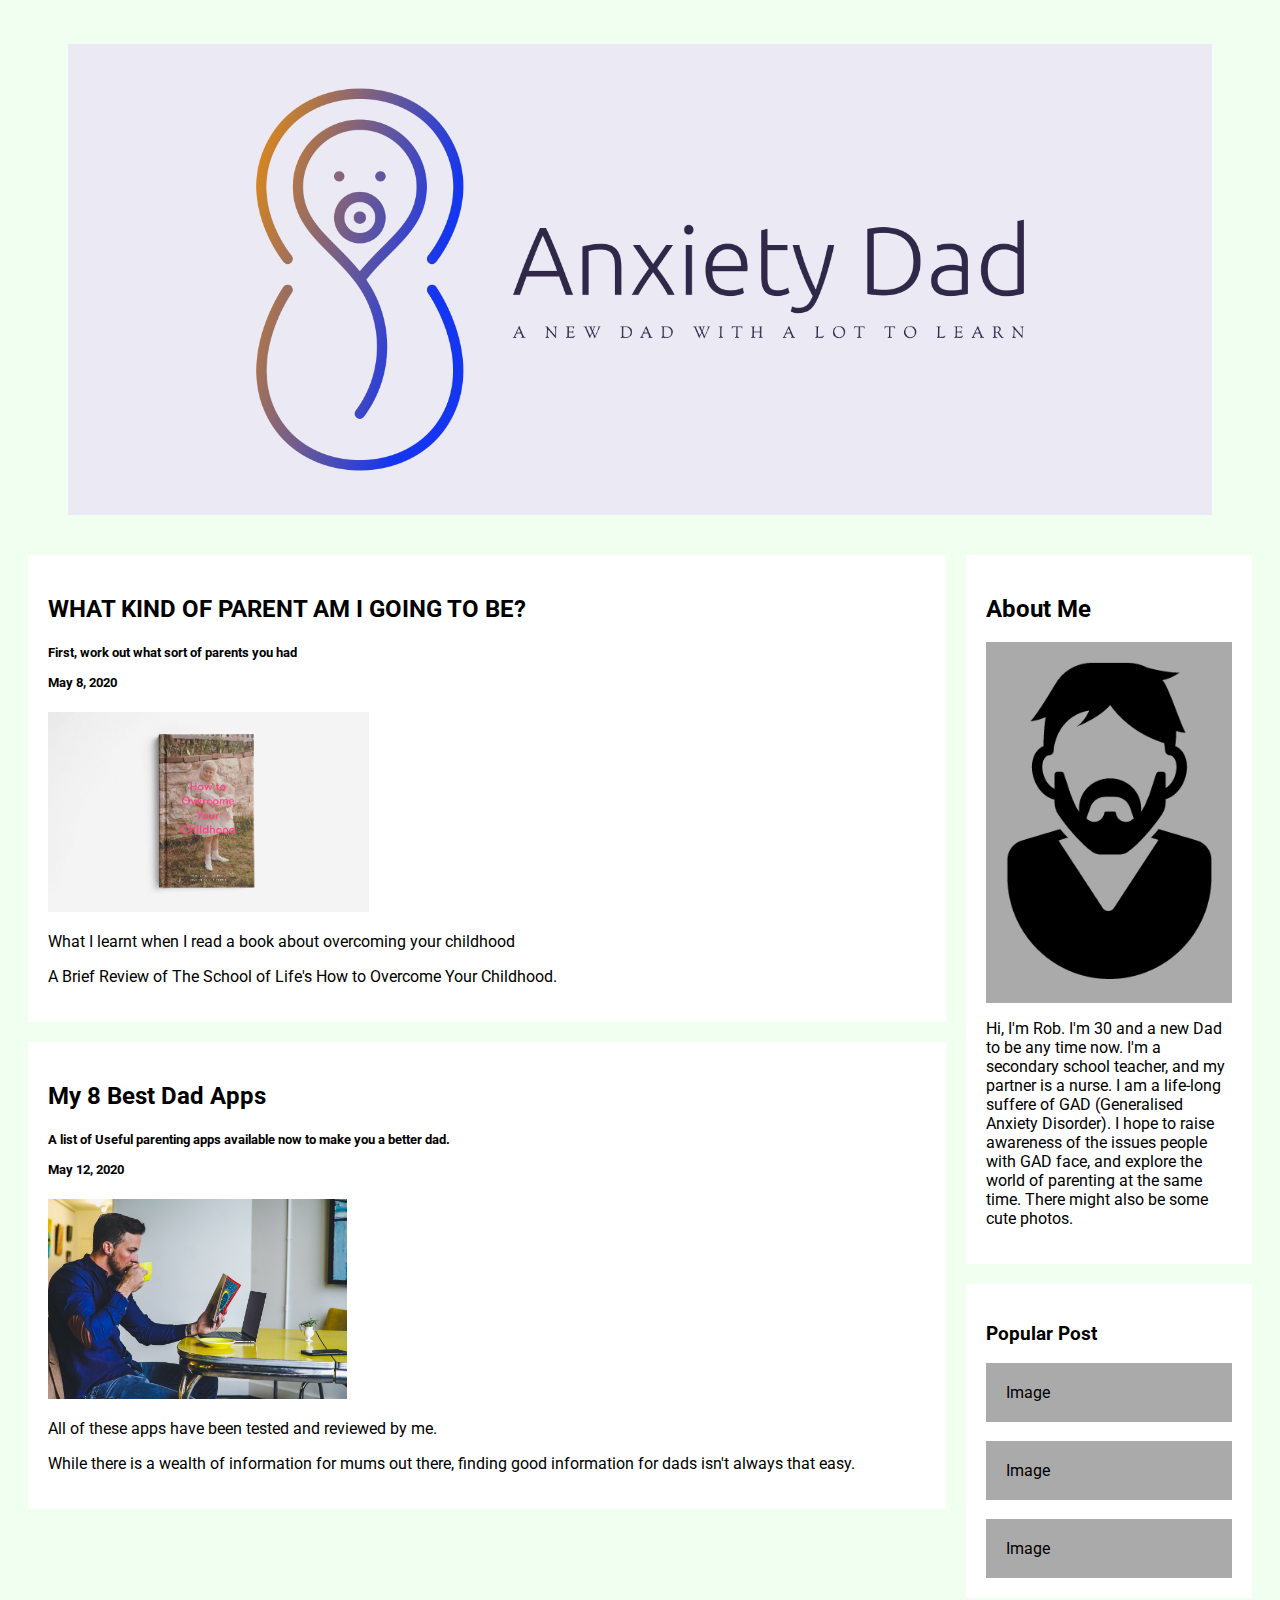
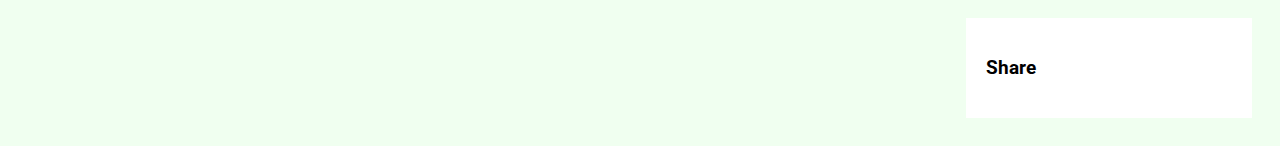
==== index.html @ d39fd31b "Update index.html" ====
<!DOCTYPE html>
<html>
<head>
<meta name="viewport" content="width=device-width, initial-scale=1">
<link rel="stylesheet" type="text/css" href="teststyles.css"  
<html lang="en"> 
<meta charset="UTF-8"/>
<title>Anxiety Dad: A Blog About Being a New Dad, Parenting and GAD (Generalised Anxiety Disorder)</title>
<meta name="description" content="Tips, thoughts and reflections on what it is to be a dad today. Blog posts about handy products, parenting books and coping with anxiety." />
<link href="https://fonts.googleapis.com/css2?family=Roboto:wght@300&display=swap" rel="stylesheet">
<!-- this is to check google listing etc. Remove if it causes problems -->
<meta name="google-site-verification" content="MI1W4XKkHWez48zk3gzHYpveKZctPLVDcquFcR_EnJA" />
</head>
<body>

<div class="logoimg">  
  <figure> <img src="Anxiety Dad Blog/Logos/Logo.png"   
  height="400px" width="100%"  
  border="0px" alt="Anxiety Dad"
  </figure>  
</div>

<div class="row">
  <div class="leftcolumn">
    <div class="card">
      <h2> <a href="Anxiety Dad Blog/Blog posts/Blogpost1.html" target="_blank"> WHAT KIND OF PARENT AM I GOING TO BE?</h2> 
      <h5>First, work out what sort of parents you had</br></br> May 8, 2020</h5>  
      <div class="img" 
	   <figure> <img src="Anxiety Dad Blog/Blog posts/How to Overcome Your Childhood Cover.jpg" style="height:200px;"> </div>
	   </figure>
      <p>What I learnt when I read a book about overcoming your childhood</p>
      <p>A Brief Review of The School of Life's How to Overcome Your Childhood.</p>
    </a> 
	</div>
    <div class="card">
      <h2> <a href="Best dad apps/8_Best_Dad_Apps_2020.html" target="_blank"> My 8 Best Dad Apps</h2>
      <h5>A list of Useful parenting apps available now to make you a better dad.
	      <br><br> May 12, 2020</h5>
      <div class="img" 
	   <figure> <img src="Best dad apps/8_Best_Dad_Apps_Pic.jpg" alt="Best_Dad_Apps_Pic" style="height:200px;"> </div>
	   </figure>
      <p>All of these apps have been tested and reviewed by me.</p>
      <p>While there is a wealth of information for mums out there, finding good information for dads isn't always that easy.</p>
    </div>
  </div>
  <div class="rightcolumn">
    <div class="card">
      <h2>About Me</h2>
      <div class="fakeimg" style="width:100%;"
	    <figure> <img src="Robface.png" alt="Anxiety_Dad"> </div>
	   </figure>
      <p>Hi, I'm Rob. I'm 30 and a new Dad to be any time now. I'm a secondary school teacher, and my partner is a nurse. I am a life-long suffere of GAD (Generalised Anxiety Disorder). I hope to raise awareness of the issues people with GAD face, and explore the world of parenting at the same time. There might also be some cute photos.</p>
    </div>
    <div class="card">
      <h3>Popular Post</h3>
      <div class="fakeimg">Image</div><br>
      <div class="fakeimg">Image</div><br>
      <div class="fakeimg">Image</div>
    </div>
    <div class="card">
      <h3>Share</h3>
      <!-- AddToAny BEGIN -->
<div class="a2a_kit a2a_kit_size_32 a2a_default_style" data-a2a-title="Anxiety Dad">
<a class="a2a_dd" href="https://www.addtoany.com/share"></a>
<a class="a2a_button_facebook"></a>
<a class="a2a_button_twitter"></a>
<a class="a2a_button_email"></a>
<a class="a2a_button_whatsapp"></a>
<a class="a2a_button_reddit"></a>
<a class="a2a_button_blogger"></a>
<a class="a2a_button_google_gmail"></a>
</div>
<script async src="https://static.addtoany.com/menu/page.js"></script>
<!-- AddToAny END -->
    </div>
  </div>
</div>

</body>
</html>
---- teststyles.css ----
* {
  box-sizing: border-box;
}

img {
  max-width: 100%;
  height: auto;
} 

/* Add a gray #f1f1f1 background color with some padding */
body {
  font-family: Roboto;
  padding: 20px;
  background: #F0FFF0;
}

/* Header/Blog Title */
.header {
  padding: 0px;
  font-size: 40px;
  text-align: center;
  background: white;
}

/* Logo image */
.logoimg {
  background-color: #F0FFF0;
  width: 100%;
  padding: 0px;
} 

.logoimg {
	max-width: 100%;
  max-height: auto;
  display: block;
} 

/* Blog top image */
.blogtopimg {
  background-color: #FFFFFF;
  width: 40%;
  height: auto;
  padding: 0px;
  display: block;
} 


a:link {
  text-decoration: none;
  color: black;
} 
a:visited {
  text-decoration: none;
  color: black;
}

a:hover {
  text-decoration: underline;
color: black;  
}

a:active {
  text-decoration: underline;
  color: black;
} 

/* Create two unequal columns that floats next to each other */
/* Left column */
.leftcolumn {   
  float: left;
  width: 75%;
}

/* Right column */
.rightcolumn {
  float: left;
  width: 25%;
  padding-left: 20px;
}

/* Fake image */
.fakeimg {
  background-color: #aaa;
  width: 100%;
  padding: 20px;
}

/* Add a card effect for articles */
.card {
   background-color: white;
   padding: 20px;
   margin-top: 20px;
}

/* Clear floats after the columns */
.row:after {
  content: "";
  display: table;
  clear: both;
}

/* Footer */
.footer {
  padding: 20px;
  text-align: center;
  background: #ddd;
  margin-top: 20px;
}

/* Blog Titles */
.blogtitle {
  padding: 20px;
  text-align: left;
  background: #ddd;
  margin-top: 20px;
} 

/* Responsive layout - when the screen is less than 800px wide, make the two columns stack on top of each other instead of next to each other */
@media screen and (max-width: 800px) {
  .leftcolumn, .rightcolumn {   
    width: 100%;
    padding: 0;
  }
}
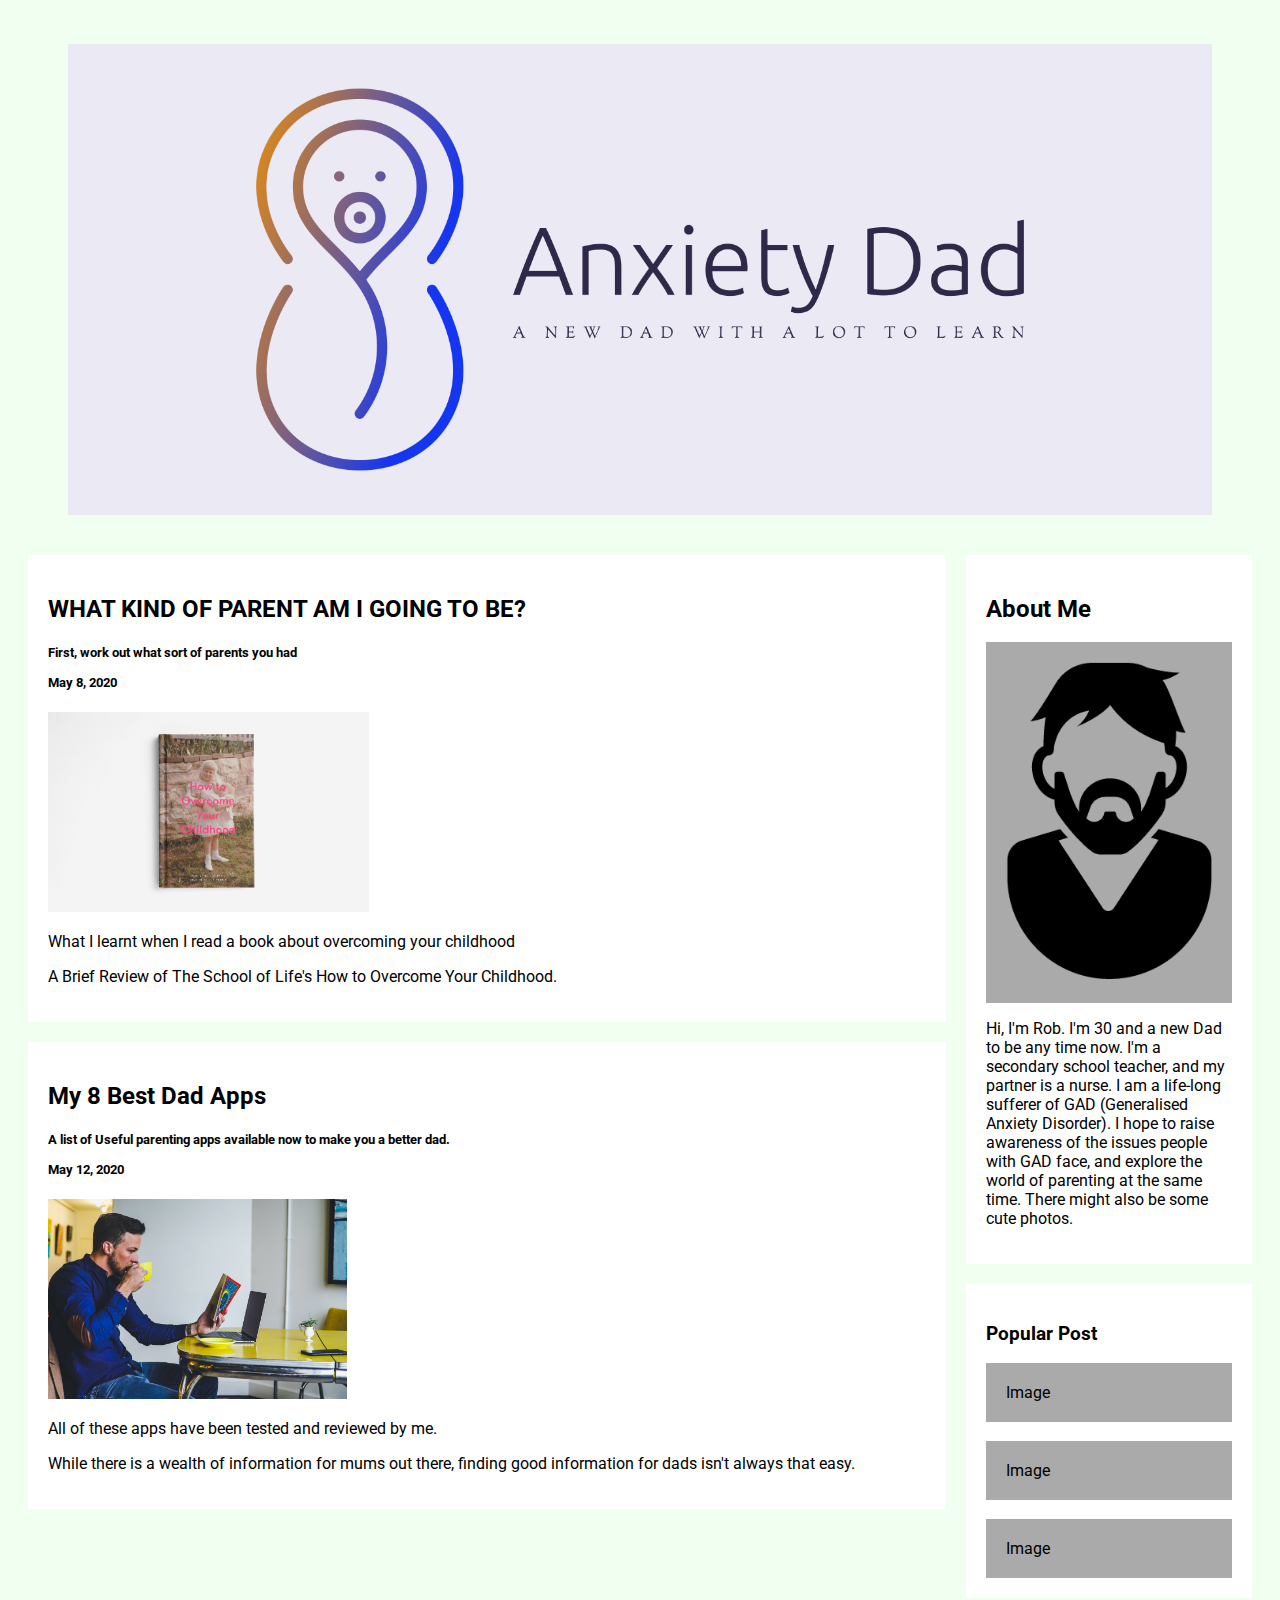
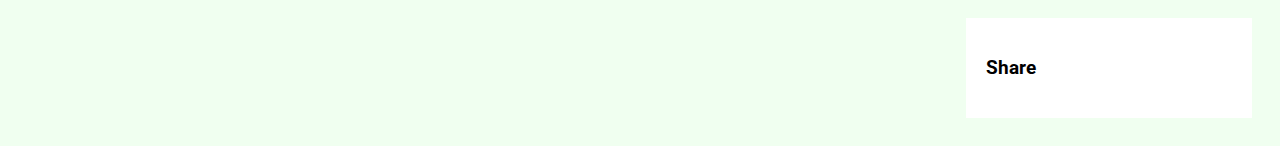
==== commit 59aabb22: "Update index.html" ====
--- a/index.html
+++ b/index.html
@@ -49,7 +49,10 @@
       <div class="fakeimg" style="width:100%;"
 	    <figure> <img src="Robface.png" alt="Anxiety_Dad"> </div>
 	   </figure>
-      <p>Hi, I'm Rob. I'm 30 and a new Dad to be any time now. I'm a secondary school teacher, and my partner is a nurse. I am a life-long suffere of GAD (Generalised Anxiety Disorder). I hope to raise awareness of the issues people with GAD face, and explore the world of parenting at the same time. There might also be some cute photos.</p>
+      <p>Hi, I'm Rob. I'm 30 and a new Dad to be any time now. I'm a secondary school teacher, and my partner is a nurse. I am a life-long sufferer of GAD (Generalised Anxiety Disorder). I hope to raise awareness of the issues people with GAD face, and explore the world of parenting at the same time. There might also be some cute photos.
+</p>
+<a <img src="Instagram_Logo.PNG" height="32px" width="32px"
+href="http://www.instagram.com/theanxietydad" Follow me on Instragram </a>
     </div>
     <div class="card">
       <h3>Popular Post</h3>
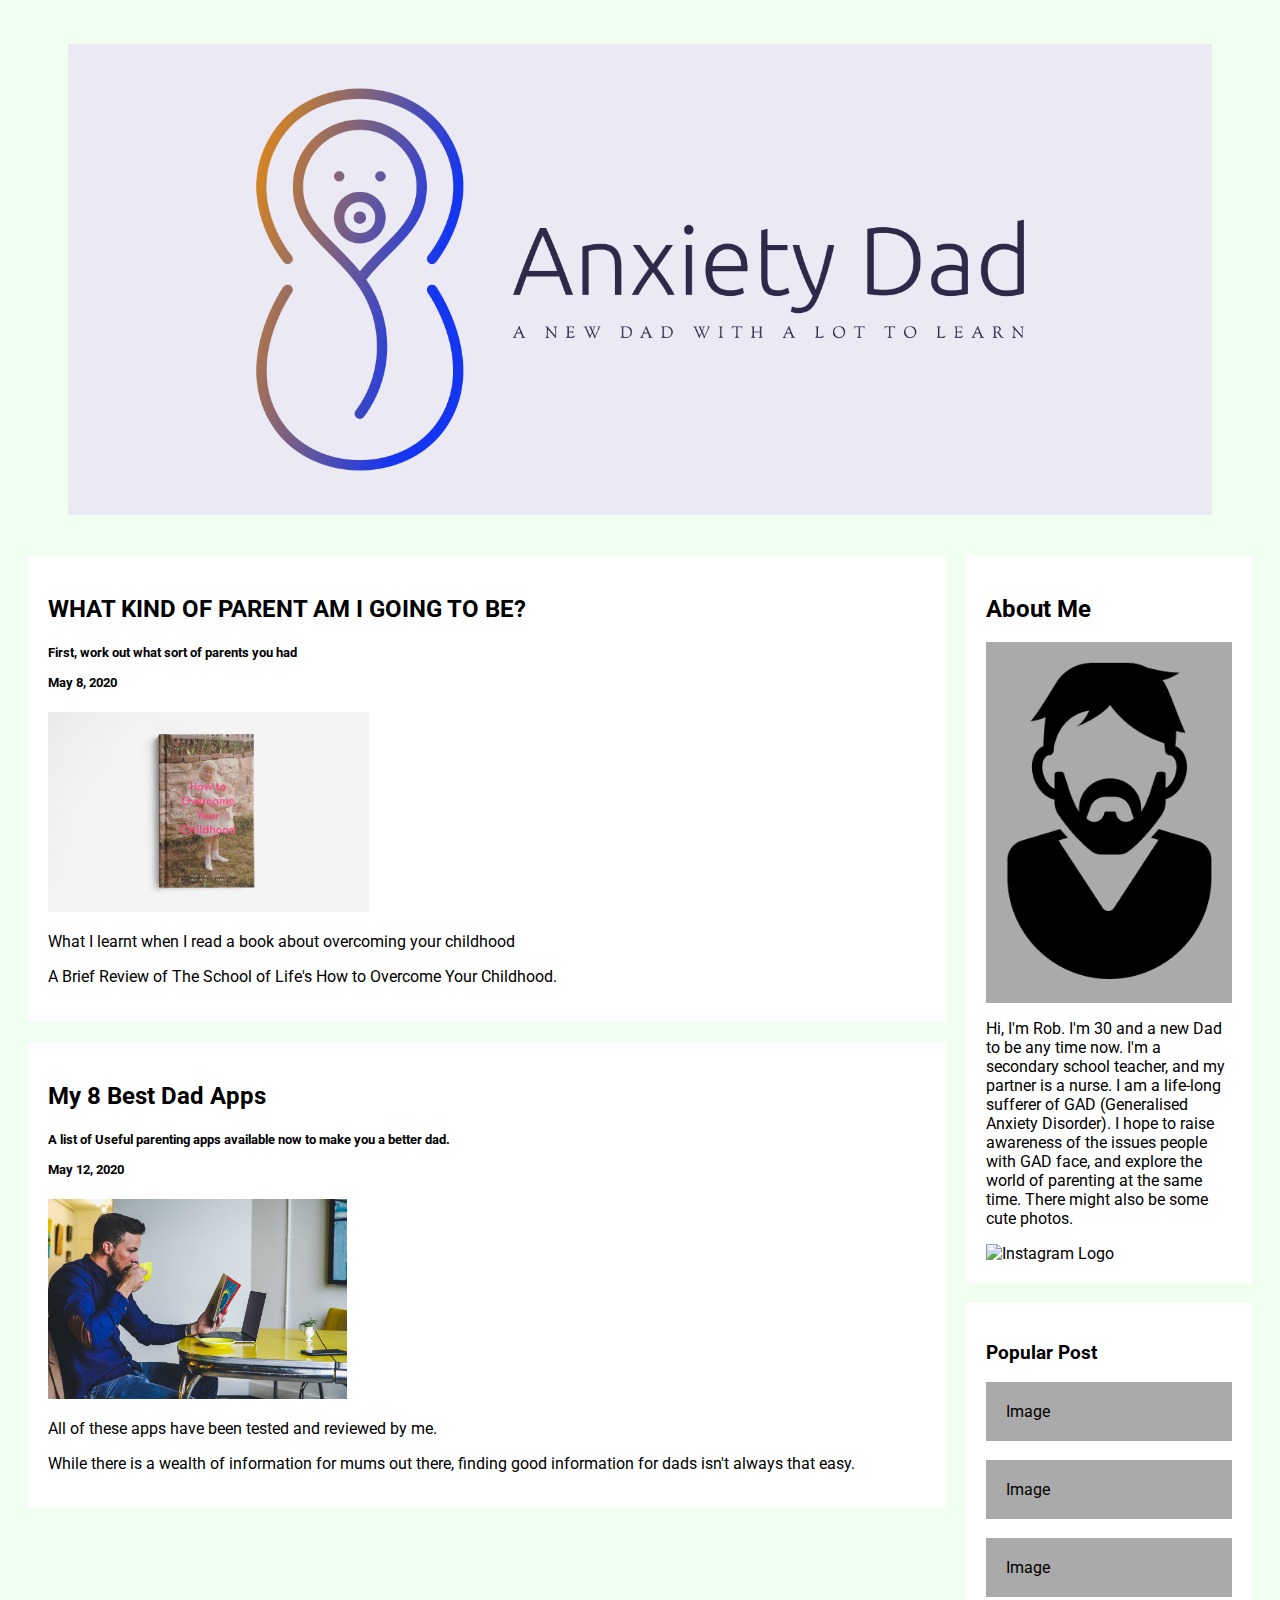
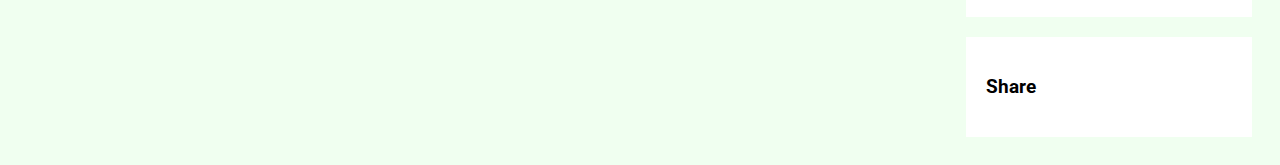
==== commit 314371ad: "Update index.html" ====
--- a/index.html
+++ b/index.html
@@ -51,8 +51,9 @@
 	   </figure>
       <p>Hi, I'm Rob. I'm 30 and a new Dad to be any time now. I'm a secondary school teacher, and my partner is a nurse. I am a life-long sufferer of GAD (Generalised Anxiety Disorder). I hope to raise awareness of the issues people with GAD face, and explore the world of parenting at the same time. There might also be some cute photos.
 </p>
-<a <img src="Instagram_Logo.PNG" height="32px" width="32px"
-href="http://www.instagram.com/theanxietydad" Follow me on Instragram </a>
+<a href="http://www.instagram.com/theanxietydad" target="_blank">
+<img border="0" alt="Instagram Logo" src="C:\Users\Sarah\Desktop\Anxiety Dad Blog\Logos\Instagram_Logo.png" width="100" height="100">
+</a>
     </div>
     <div class="card">
       <h3>Popular Post</h3>
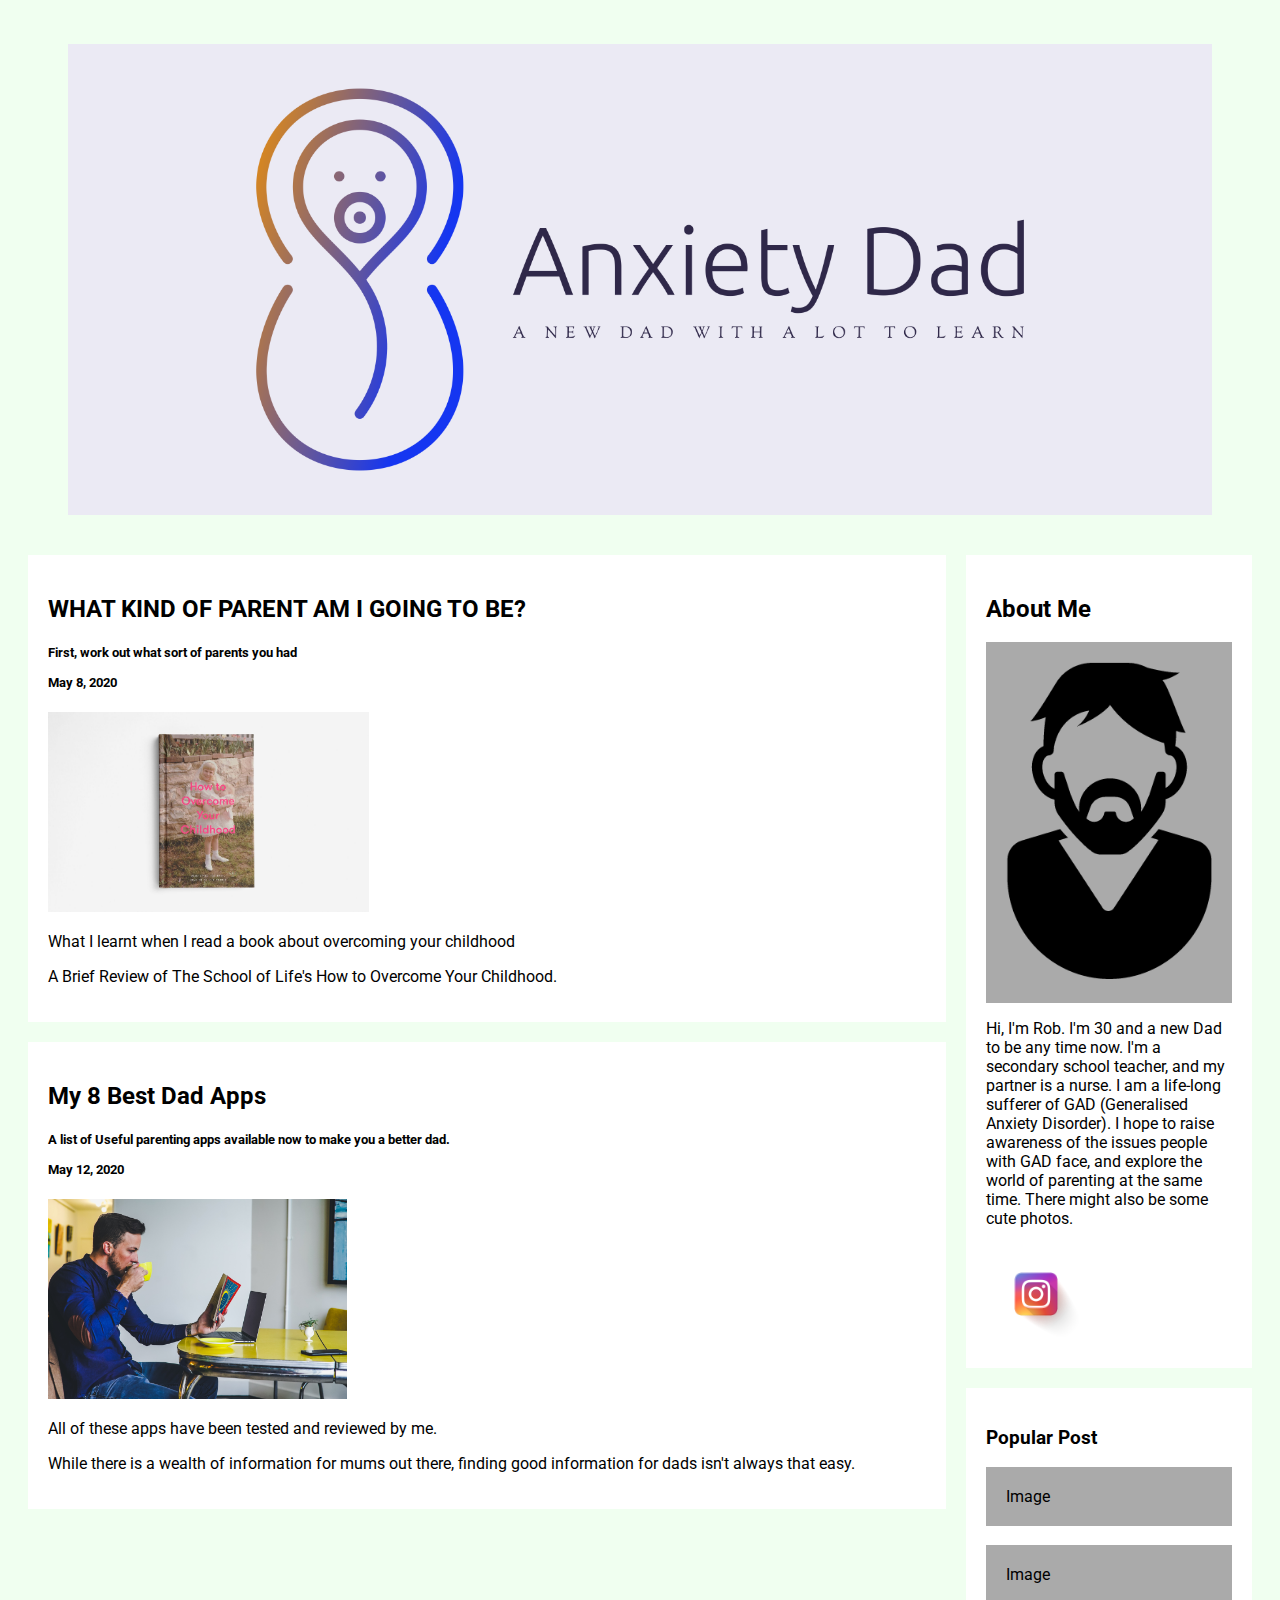
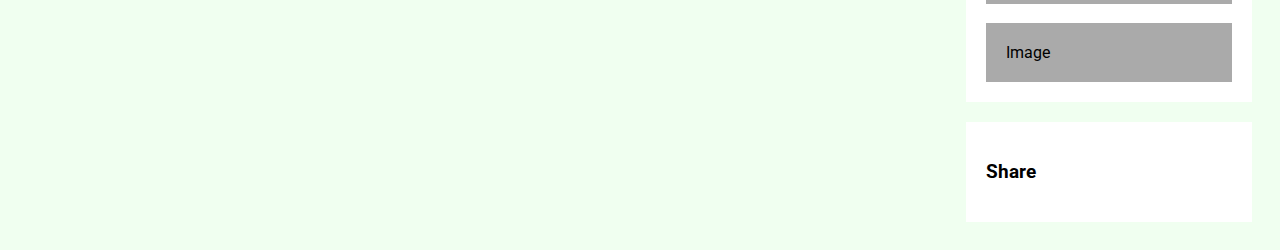
==== commit 5be4fcfc: "Update index.html" ====
--- a/index.html
+++ b/index.html
@@ -52,7 +52,7 @@
       <p>Hi, I'm Rob. I'm 30 and a new Dad to be any time now. I'm a secondary school teacher, and my partner is a nurse. I am a life-long sufferer of GAD (Generalised Anxiety Disorder). I hope to raise awareness of the issues people with GAD face, and explore the world of parenting at the same time. There might also be some cute photos.
 </p>
 <a href="http://www.instagram.com/theanxietydad" target="_blank">
-<img border="0" alt="Instagram Logo" src="C:\Users\Sarah\Desktop\Anxiety Dad Blog\Logos\Instagram_Logo.png" width="100" height="100">
+<img border="0" alt="Instagram Logo" src="Instagram_Logo.png" width="100" height="100">
 </a>
     </div>
     <div class="card">
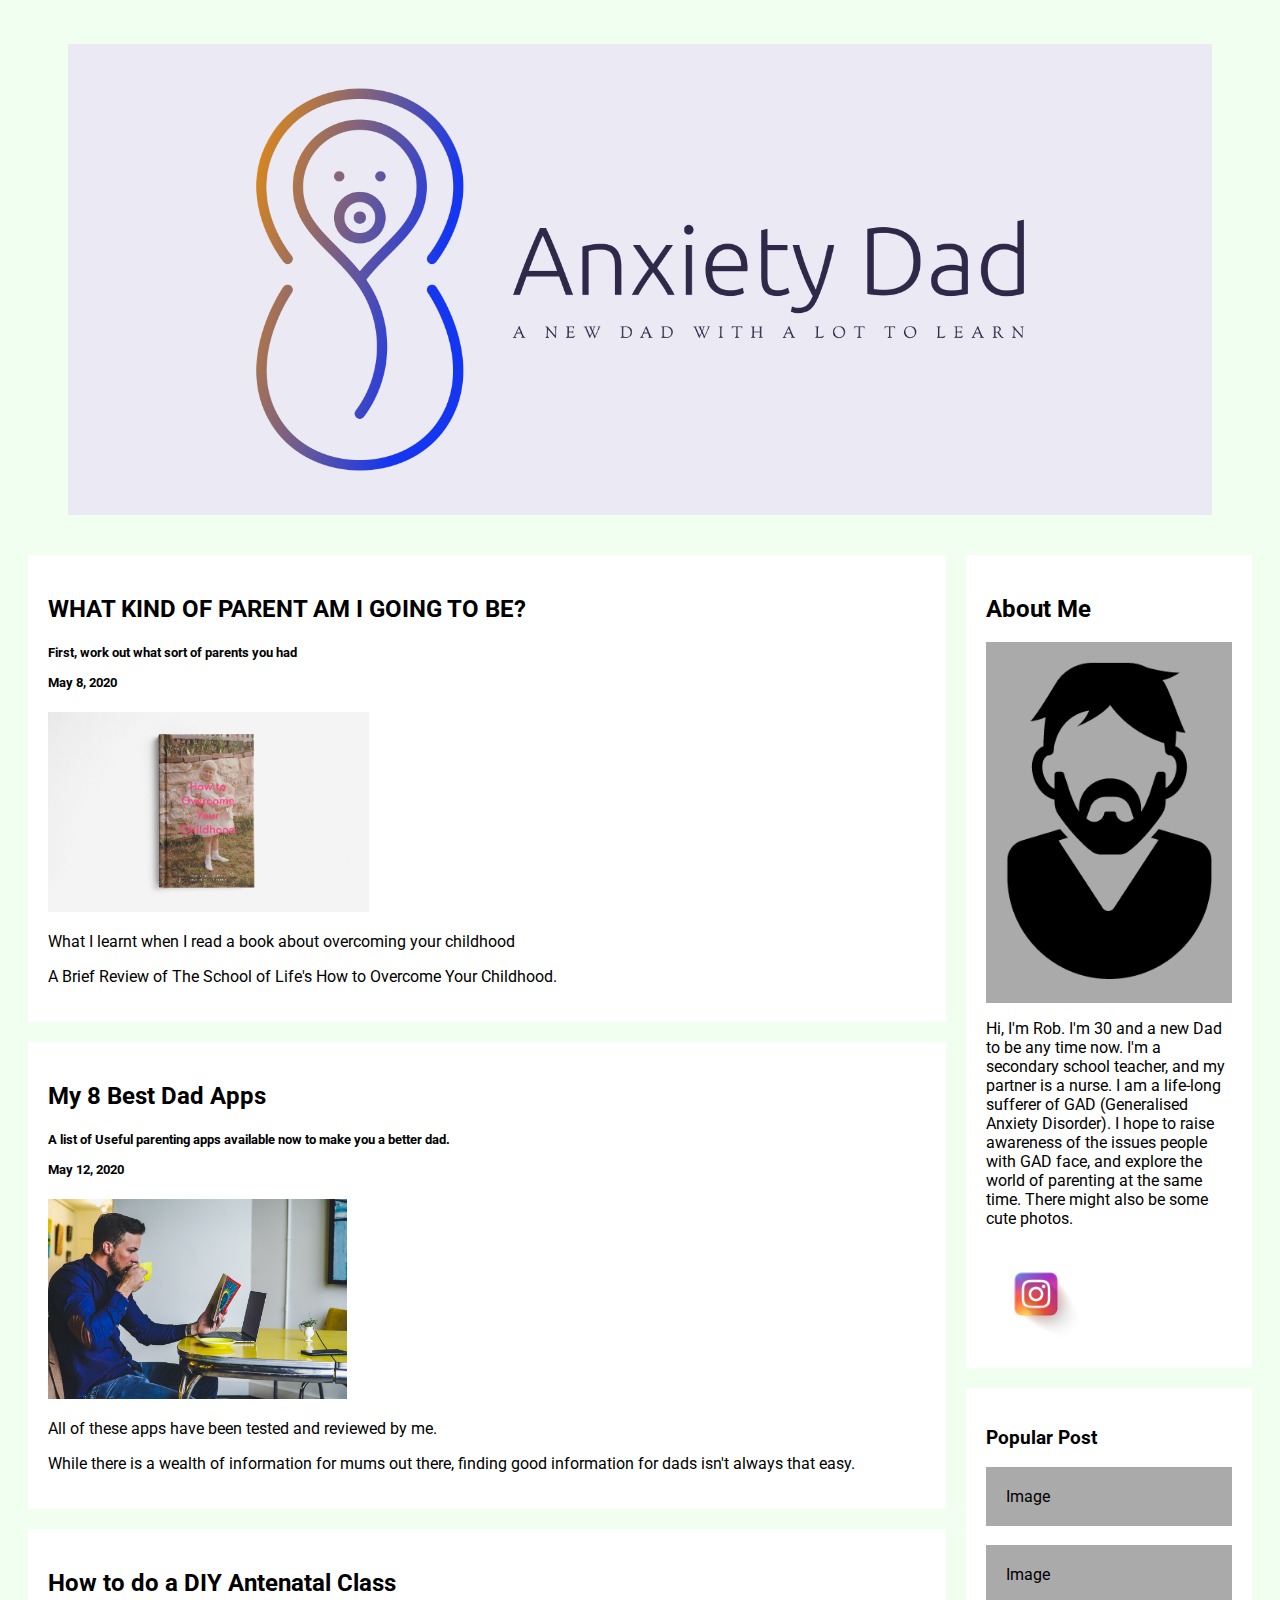
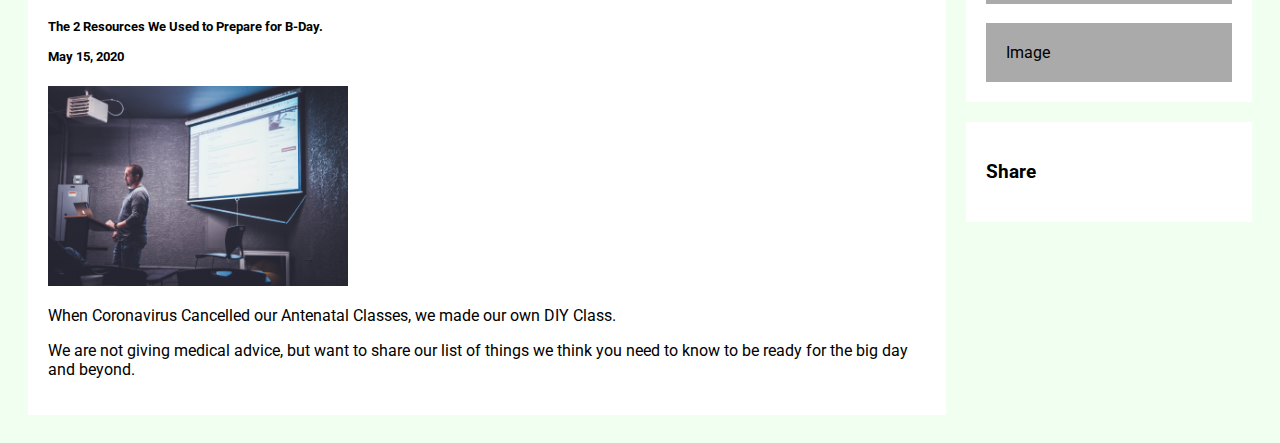
==== commit 33cfa280: "Update index.html" ====
--- a/index.html
+++ b/index.html
@@ -42,6 +42,18 @@
       <p>All of these apps have been tested and reviewed by me.</p>
       <p>While there is a wealth of information for mums out there, finding good information for dads isn't always that easy.</p>
     </div>
+<!-- DIY Antenatal Class link-->
+<div class="card">
+      <h2> <a href="DIY Antenatal Class/DIY_Antenatal_Class.html" target="_blank"> How to do a DIY Antenatal Class</h2>
+      <h5> The 2 Resources We Used to Prepare for B-Day.
+	      <br><br> May 15, 2020</h5>
+      <div class="img" 
+	   <figure> <img src="DIY Antenatal Class/DIY_Antenatal_Class.jpg.jpg" alt="DIY_Antenatal_Class_Pic" style="height:200px;"> </div>
+	   </figure>
+      <p>When Coronavirus Cancelled our Antenatal Classes, we made our own DIY Class.</p>
+      <p>We are not giving medical advice, but want to share our list of things we think you need to know to be ready for the big day and beyond.</p>
+    </div>
+<!--DIY Antenatal Class link ends-->
   </div>
   <div class="rightcolumn">
     <div class="card">
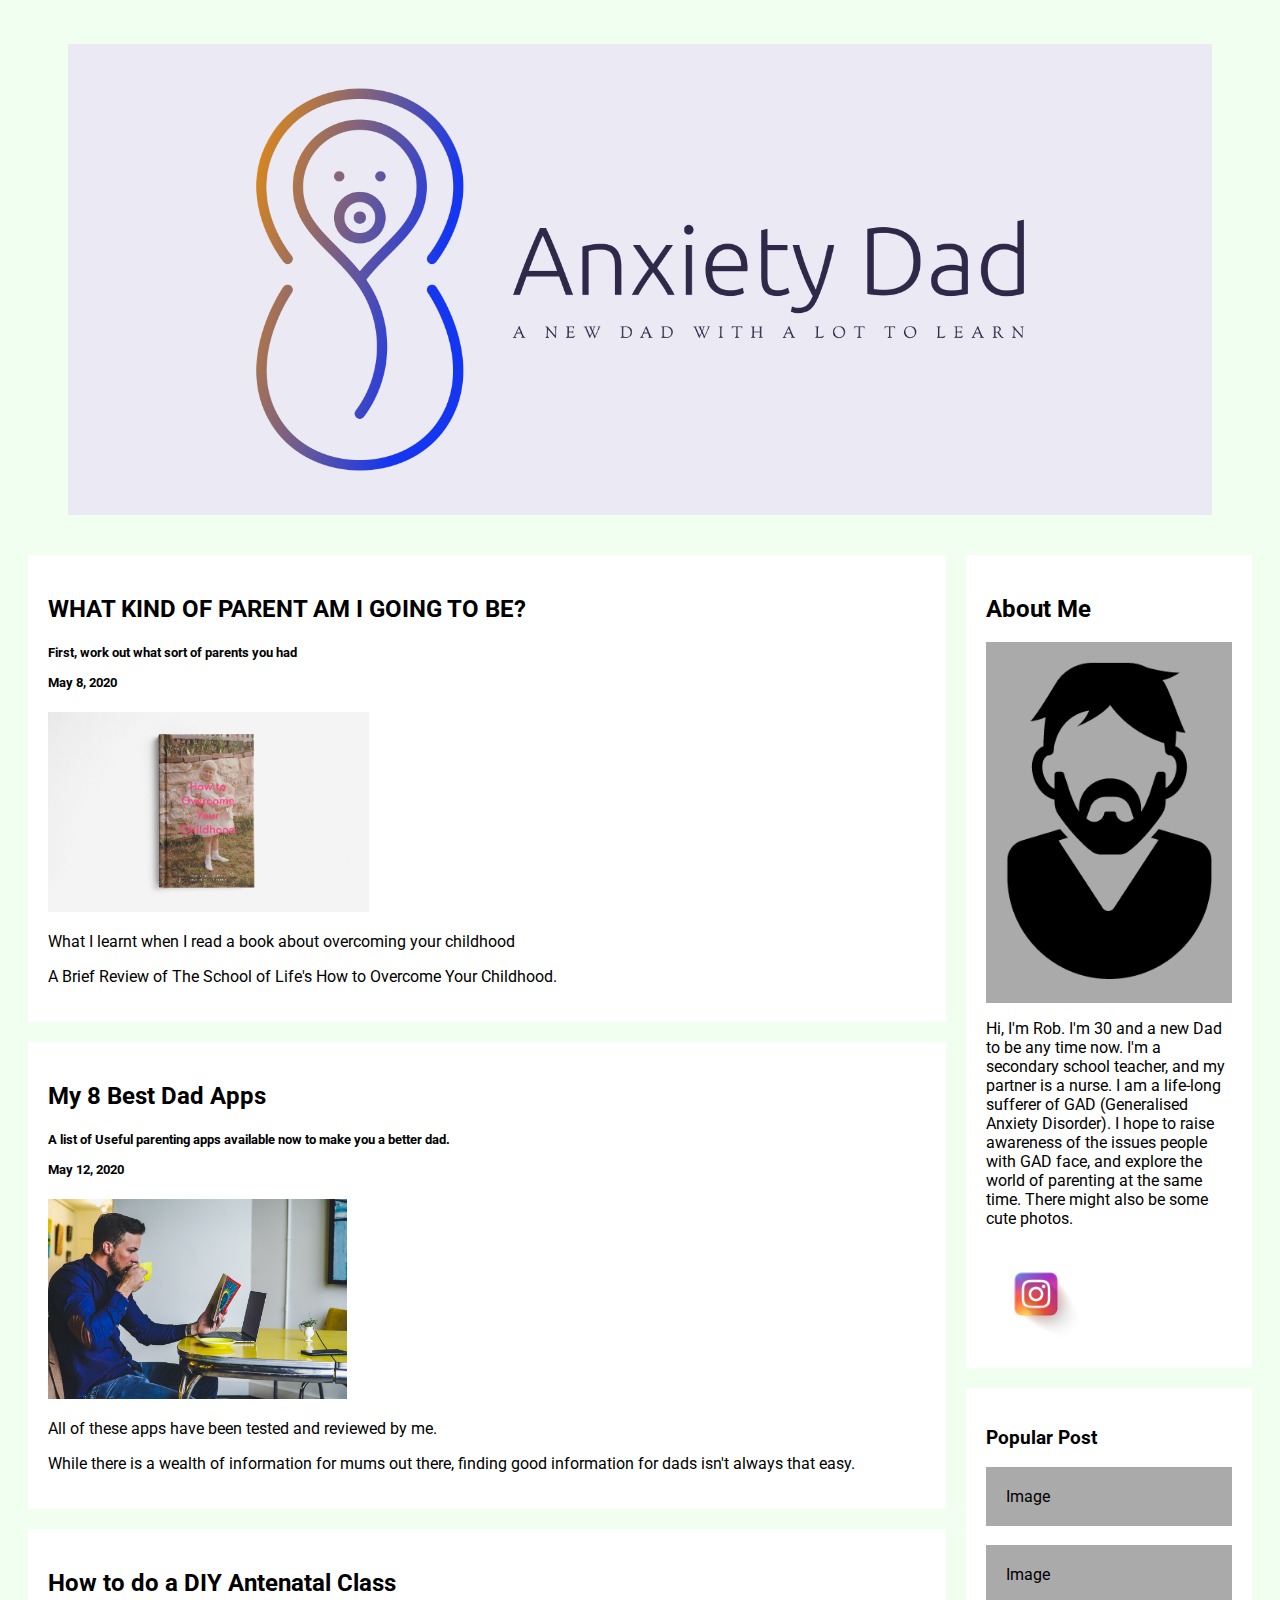
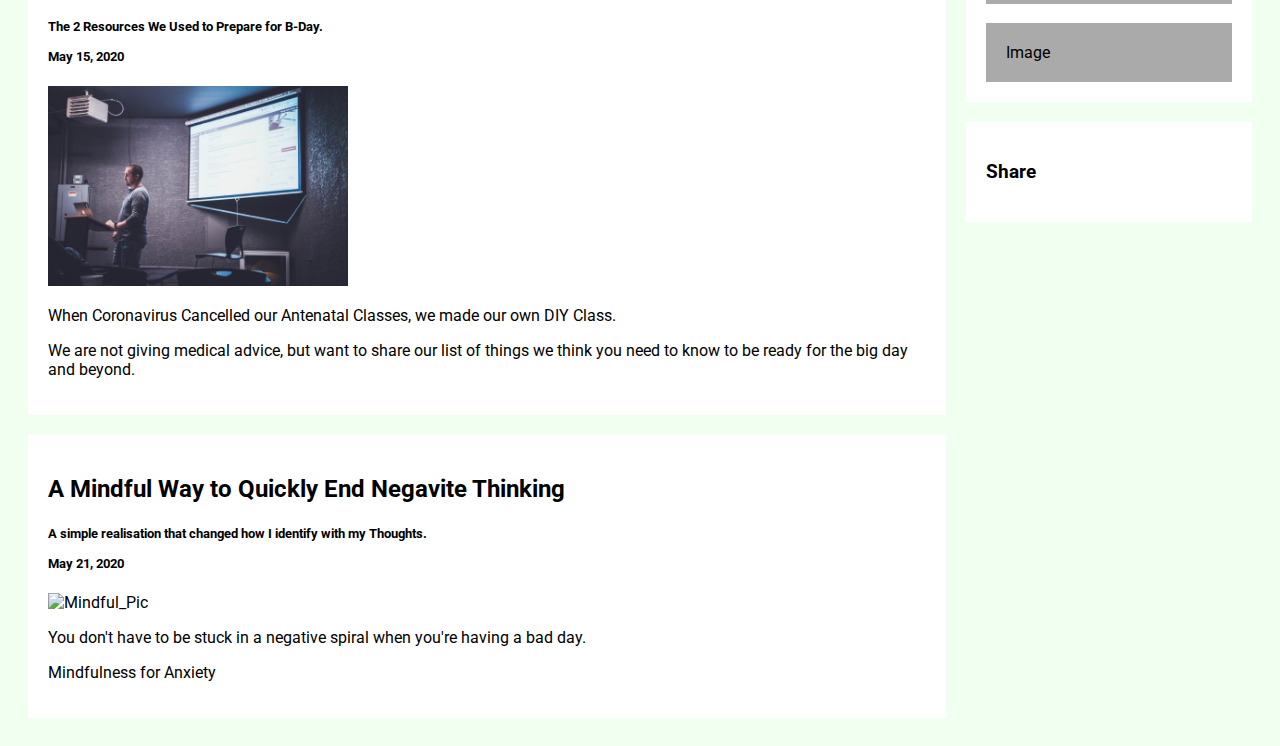
==== commit dc2b407d: "Update index.html" ====
--- a/index.html
+++ b/index.html
@@ -54,6 +54,18 @@
       <p>We are not giving medical advice, but want to share our list of things we think you need to know to be ready for the big day and beyond.</p>
     </div>
 <!--DIY Antenatal Class link ends-->
+<!-- Which Person am I link-->
+<div class="card">
+      <h2> <a href="Which Person Am I Being/which_person_am_I.html" target="_blank"> A Mindful Way to Quickly End Negavite Thinking</h2>
+      <h5> A simple realisation that changed how I identify with my Thoughts.
+	      <br><br> May 21, 2020</h5>
+      <div class="img" 
+	   <figure> <img src="forgive_the_negative_people.jpg" alt="Mindful_Pic" style="height:200px;"> </div>
+	   </figure>
+      <p> You don't have to be stuck in a negative spiral when you're having a bad day.</p>
+      <p> Mindfulness for Anxiety </p>
+    </div>
+<!--Which person am I link ends-->
   </div>
   <div class="rightcolumn">
     <div class="card">
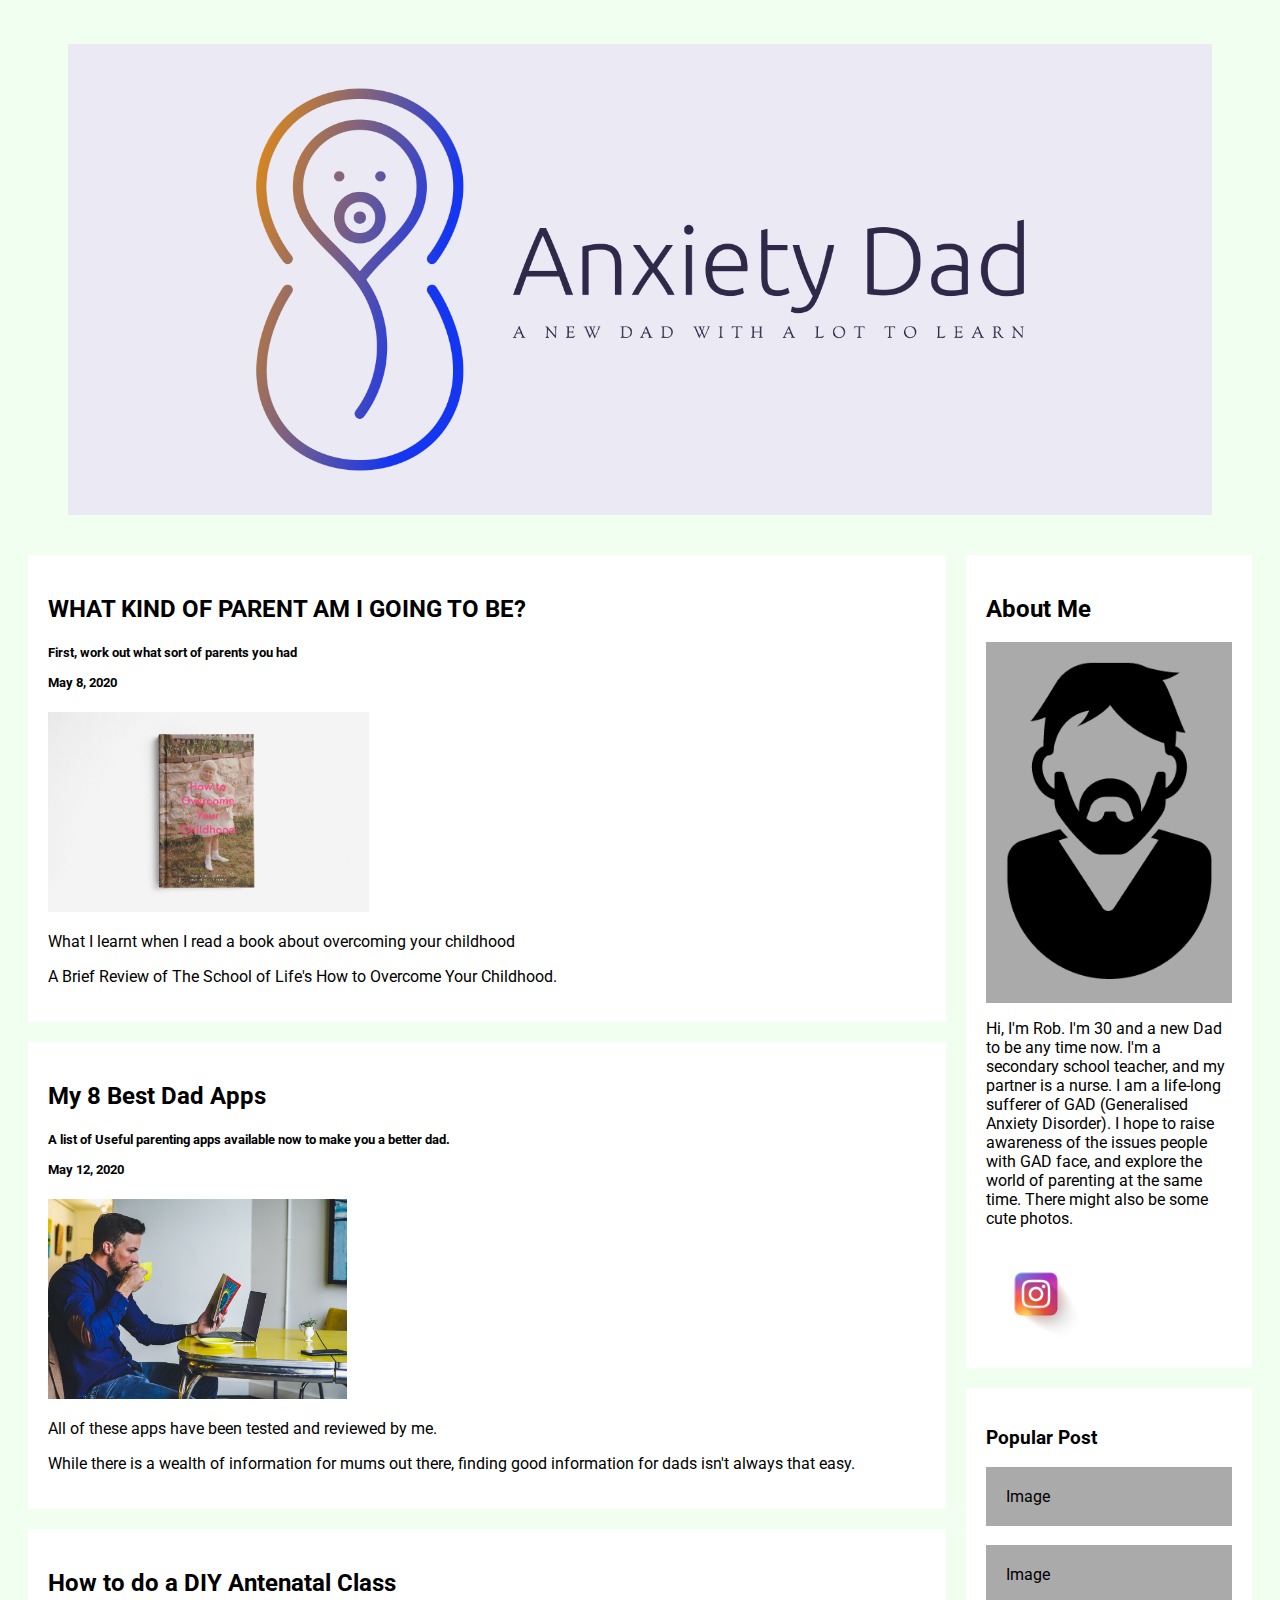
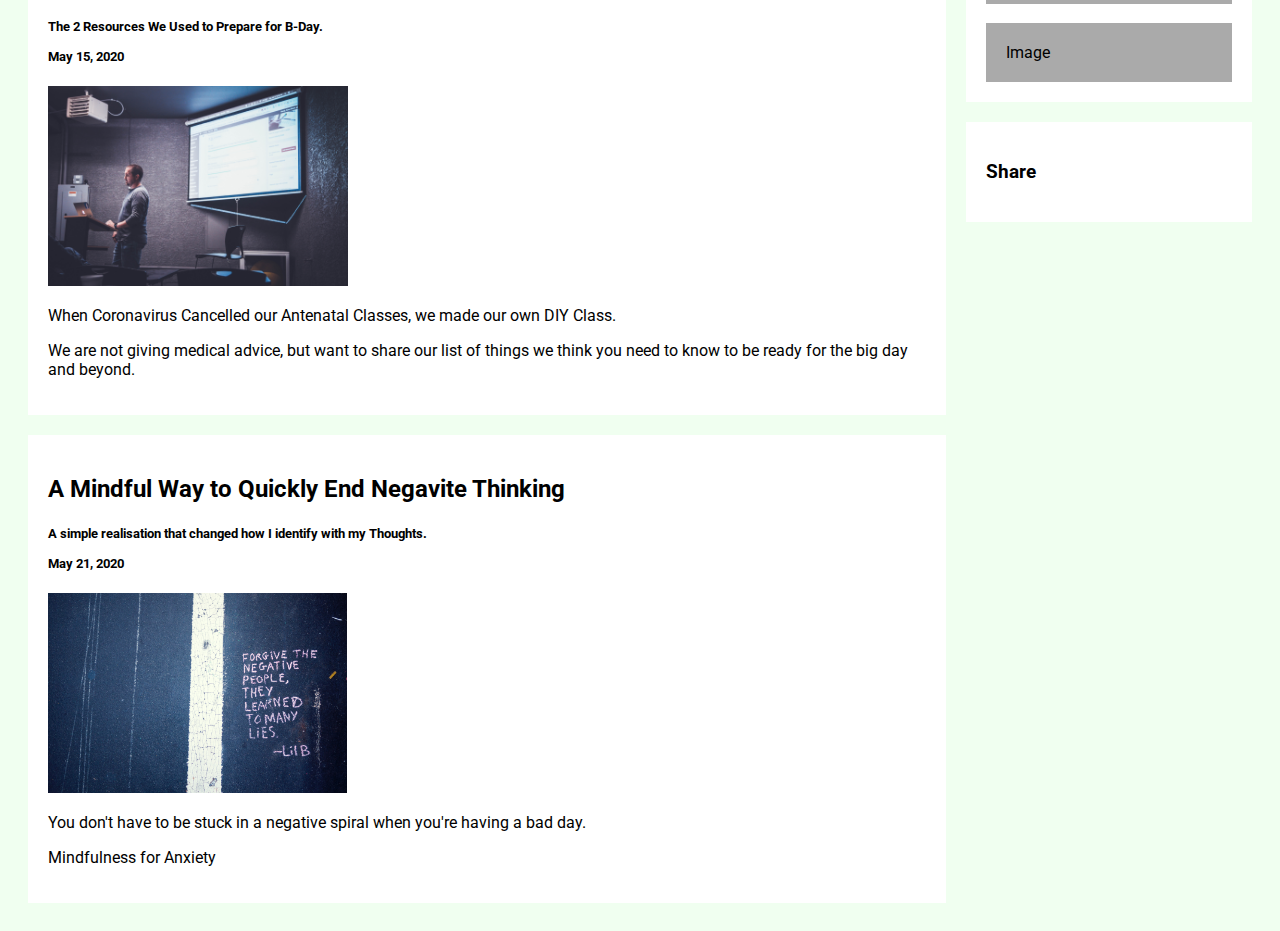
==== commit 9da1cfdf: "Update index.html" ====
--- a/index.html
+++ b/index.html
@@ -60,7 +60,7 @@
       <h5> A simple realisation that changed how I identify with my Thoughts.
 	      <br><br> May 21, 2020</h5>
       <div class="img" 
-	   <figure> <img src="forgive_the_negative_people.jpg" alt="Mindful_Pic" style="height:200px;"> </div>
+	   <figure> <img src="Which Person Am I Being/forgive_the_negative_people.jpg" alt="Mindful_Pic" style="height:200px;"> </div>
 	   </figure>
       <p> You don't have to be stuck in a negative spiral when you're having a bad day.</p>
       <p> Mindfulness for Anxiety </p>
